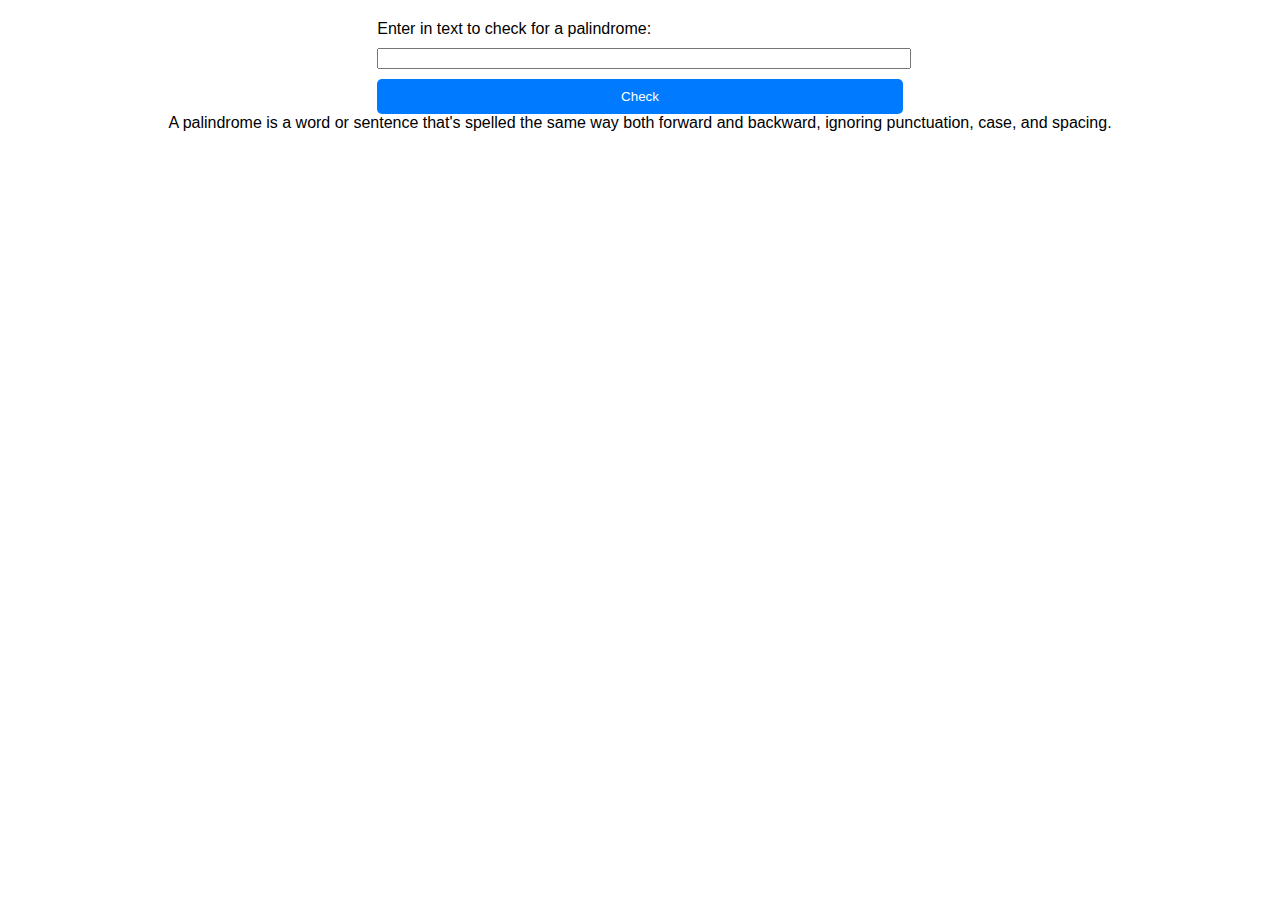
==== Palindrome checker/index.html @ 605970e7 "Checking palindrome logic developed. event listener to add when clicking on enter" ====
<!DOCTYPE html>
<html lang="en">
<head>
  <meta charset="UTF-8">
  <meta name="viewport" content="width=device-width, initial-scale=1.0">
  <title>Palindrome checker</title>
  <link rel="stylesheet" href="styles.css">
</head>
<body> 
  <title > Is it a Palindrome</title>
  <div> 
    <label for="text-input">Enter in text to check for a palindrome:
    </label>
    <input id="text-input" type="text">
    <button id="check-btn" >Check</button>
    <div id="result"></div>
  </div>
  <div>A palindrome is a word or sentence that's spelled the same way both forward and backward, ignoring punctuation, case, and spacing.</div>
<script src="script.js"></script> 
</body>
</html>
---- Palindrome checker/styles.css ----
body {
  font-family: Arial, sans-serif;
  margin: 0;
  padding: 20px;
  display: flex;
  flex-direction: column;
  align-items: center;
}

form {
  display: flex;
  flex-direction: column;
  align-items: center;
  width: 100%;
  max-width: 400px; /* Maximum form width */
}

input[type="text"] {
  width: 100%; /* Make input field responsive */
  margin: 10px 0; /* Add some space around input */
}

button {
  width: 100%;
  padding: 10px;
  background-color: #007bff;
  color: white;
  border: none;
  border-radius: 5px;
  cursor: pointer;
}

button:hover {
  background-color: #0056b3;
}

p {
  text-align: center;
  margin-top: 20px;
}

@media (max-width: 480px) {
  body {
    padding: 10px;
  }
}
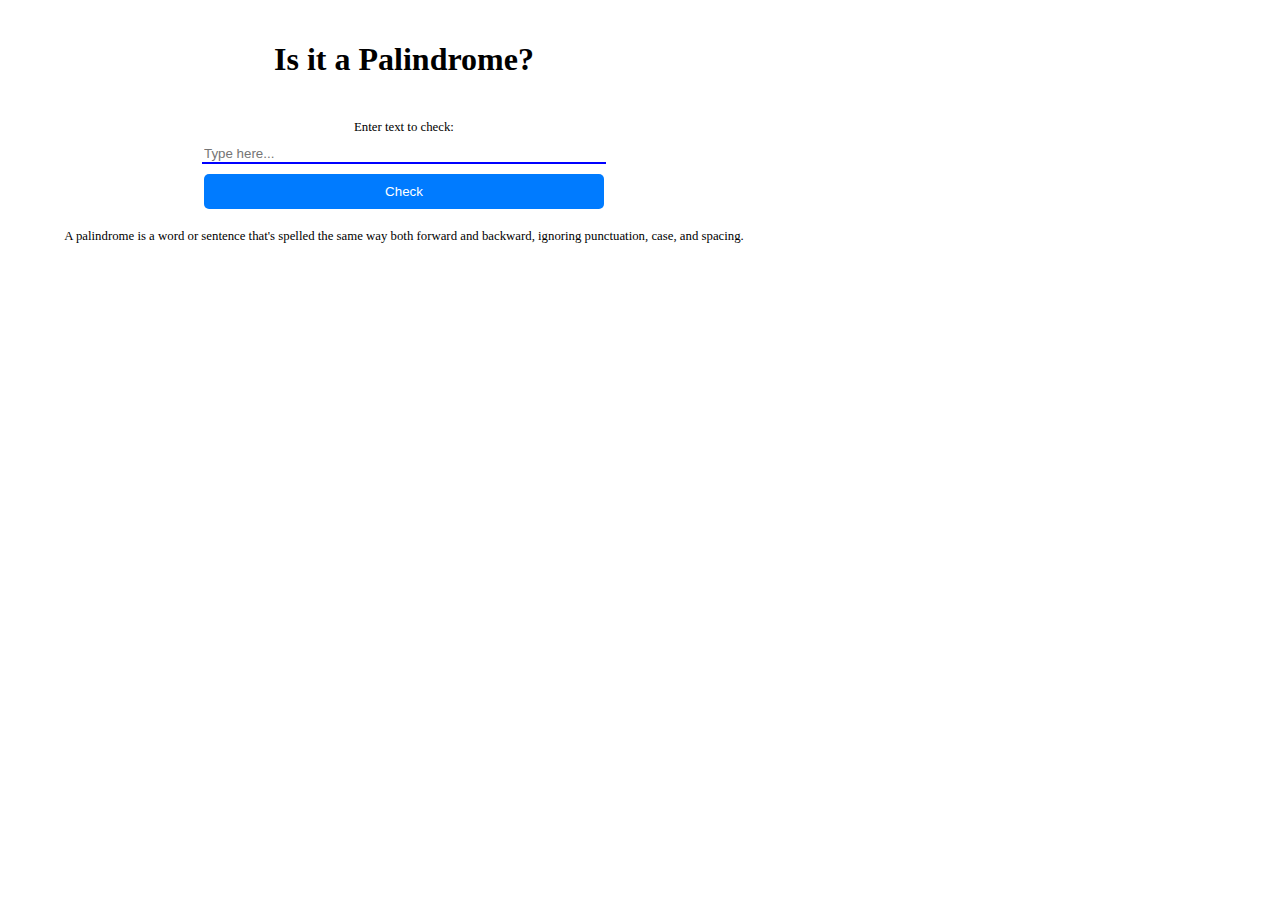
==== commit 05e5cf3c: "it's now responsive and easier to read" ====
--- a/Palindrome checker/index.html
+++ b/Palindrome checker/index.html
@@ -3,19 +3,22 @@
 <head>
   <meta charset="UTF-8">
   <meta name="viewport" content="width=device-width, initial-scale=1.0">
-  <title>Palindrome checker</title>
+  
   <link rel="stylesheet" href="styles.css">
 </head>
-<body> 
-  <title > Is it a Palindrome</title>
-  <div> 
-    <label for="text-input">Enter in text to check for a palindrome:
-    </label>
-    <input id="text-input" type="text">
-    <button id="check-btn" >Check</button>
-    <div id="result"></div>
+<body>
+  <h1>Is it a Palindrome?</h1>
+  <div class="container">
+
+    <form class="form"> 
+      <label for="text-input">Enter text to check:</label>
+      <input id="text-input" type="text" placeholder="Type here...">
+      <button type="button" id="check-btn">Check</button>
+      <div id="result"></div>
+    </form>
+    <span>A palindrome is a word or sentence that's spelled the same way both
+       forward and backward, ignoring punctuation, case, and spacing.</span>
   </div>
-  <div>A palindrome is a word or sentence that's spelled the same way both forward and backward, ignoring punctuation, case, and spacing.</div>
 <script src="script.js"></script> 
 </body>
-</html>+</html>
--- a/Palindrome checker/styles.css
+++ b/Palindrome checker/styles.css
@@ -1,12 +1,22 @@
 body {
-  font-family: Arial, sans-serif;
+  font-family: Roboto;
   margin: 0;
   padding: 20px;
   display: flex;
   flex-direction: column;
   align-items: center;
+  max-width: 60vw;
+
 }
+.container{
+  margin: 0;
+  padding: 20px;
+  display: flex;
+  flex-direction: column;
+  align-items: center;
+  font-size: 0.8rem;
 
+}
 form {
   display: flex;
   flex-direction: column;
@@ -16,8 +26,11 @@
 }
 
 input[type="text"] {
+  
   width: 100%; /* Make input field responsive */
   margin: 10px 0; /* Add some space around input */
+  border: none;
+  border-bottom: 2px solid blue;
 }
 
 button {
@@ -44,3 +57,15 @@
     padding: 10px;
   }
 }
+
+
+p {
+  margin-top: 20px;
+  color: #555;
+  font-size: 14px;
+}
+
+#result {
+  margin-top: 20px;
+  font-weight: bold;
+}